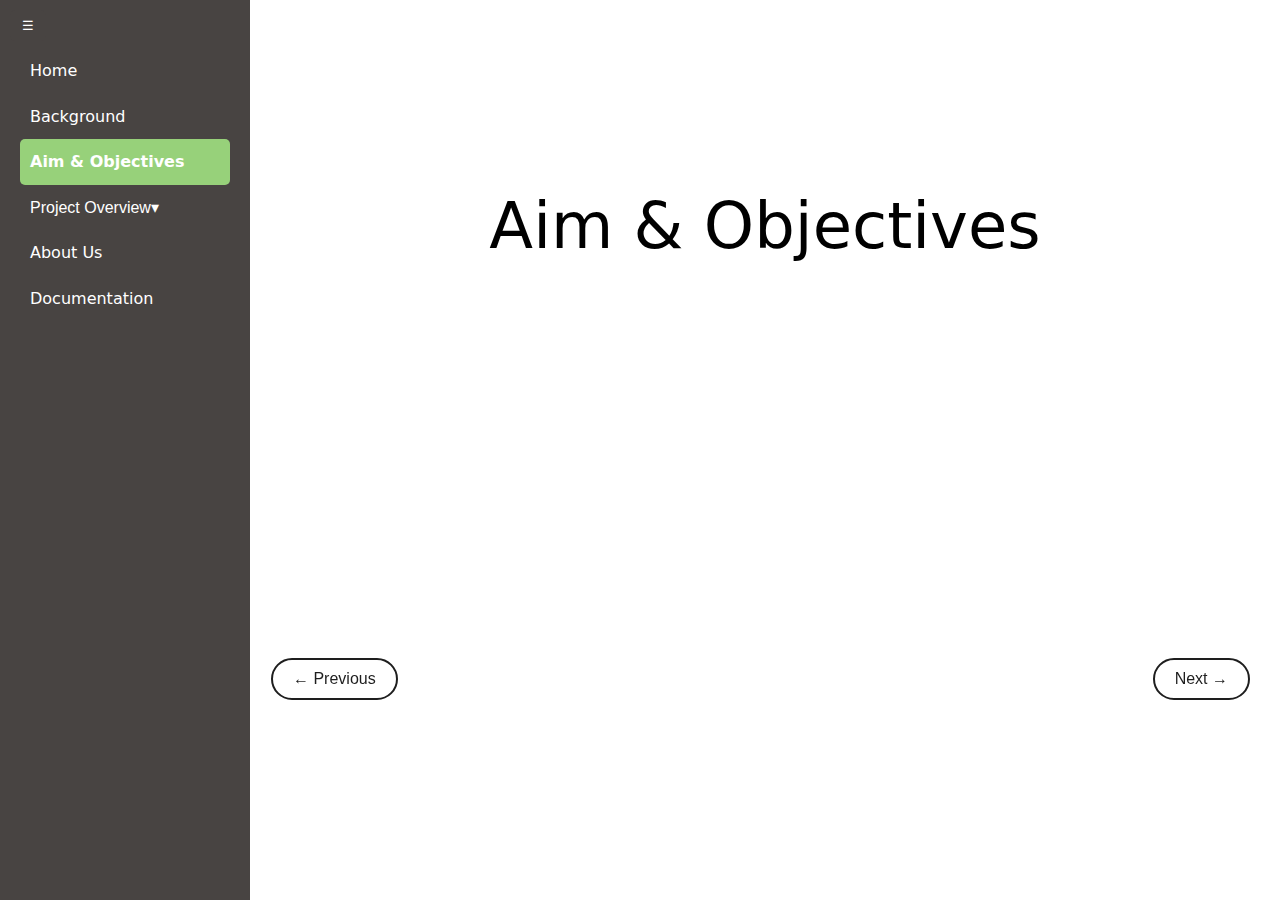
==== aims.html @ f9e7b5ae "Add files via upload" ====
<!DOCTYPE html>
<html lang="en">

<head>
    <meta charset="UTF-8" />
    <meta name="description" content="Data Visualisation Exercise 8.2" />
    <meta name="keywords" content="HTML, CSS, JS, D3" />
    <meta name="author" content="Tan Chai Ching" />

    <title>Exercise 8.2 D3 Choropleth</title>
    <!-- Link to the external JS file -->
    <script src="https://d3js.org/d3.v6.min.js"></script>
    <script src="aims.js" defer></script> <!-- External JavaScript file -->
    <link rel="stylesheet" type="text/css" href="aims.css"> <!-- External CSS file -->
</head>
<body>
    <div class="background"></div> 
    <div class="container">
        <!-- Sidebar -->
        <div class="sidebar" id="sidebar">
            <ul>
                <li id="Home" onclick="setActive('Home'); navigateTo('Assignment.html');">Home</li>
                <li id="Background"  onclick="setActive('Background'); navigateTo('background.html');">Background</li>
                <li id="Aim & Objectives" class="active" onclick="setActive('Aim & Objectives'); navigateTo('aims.html');">Aim & Objectives</li>
                <li id="ict" class="dropdown">
                    <button  onclick="toggleDropdown('dropdown-menu')">
                        Project Overview▾
                    </button>
                    <ul id="dropdown-menu" class="dropdown-menu hidden">
                        <li id="Visualisation 1" onclick="setActive('Visualisation 1'); navigateTo('dataset1.html');">
                            Visualisation 1
                        </li>
                        <li id="Visualisation 2" onclick="setActive('Visualisation 2'); navigateTo('2.1.html');">
                            Visualisation 2
                        </li>
                        <li id="Visualisation 3" onclick="setActive('Visualisation 3'); navigateTo('3.1.html');">
                            Visualisation 3
                        </li>
                    </ul>
                </li>
                <li id="About Us"  onclick="setActive('About Us'); navigateTo('about.html');">About Us</li>
                <li id="Documentation" onclick="setActive('Documentation'); navigateTo('documentation.html');">Documentation</li>
            </ul>
            
        </div>

        <!-- Open Sidebar Button -->
        <button class="open-btn" onclick="toggleSidebar()">☰</button>

            <!-- Content -->
            <div class="content">
        
                <div class="about-section">
                    <p class="title">Aim & Objectives</p>
                    <p>Some text about who we are and what we do.</p>
                    <p>Resize the browser window to see that this page is responsive by the way.</p>
                </div>
              

               
                <button  class="previous-btn" onclick="setActive('Aim & Objectives'); navigateTo('background.html');"><span>← Previous</span></button>
                <button  class="next-btn" onclick="setActive('Aim & Objectives'); navigateTo('dataset1.html');"><span>Next →</span></button>

                <!-- Footer -->
                <div class="footer">@COS30045 Data Visualisation Project</div>
                <div class="footer-right">By Jonathan & Chai Ching & Emelee</div>
            </div>
    </div>
    
</body>
</html>
---- aims.css ----
/* Sidebar Styling */
.sidebar {
  width: 250px; /* Fixed width */
  background-color: #484442;
  color: white;
  padding: 20px;
  box-sizing: border-box;
  transition: transform 0.5s ease; /* Smooth toggle effect */
  flex-shrink: 0;
  position: fixed;
  top: 0;
  left: 0;
  height: 100%;
  z-index: 1000;
}

.background {
    content: ""; /* Empty content for the pseudo-element */
    position: fixed; /* Positioned relative to the body */
    width: 100%;
    height: 130vh;
    background-image: url('profile/Malaysia.jpg'); /* Replace with your image file path */
    background-position: center; /* Center the image */
    background-size: cover; /* Ensure the image covers the viewport */
    background-repeat: no-repeat; /* Prevent repeating the image */
    filter: blur(3px); /* Apply blur effect */
    z-index: -1; /* Place behind all content */
}

.sidebar.hidden {
  transform: translateX(-100%); /* Hide the sidebar */
}


.sidebar.hidden {
  transform: translateX(-100%); /* Hide the sidebar */
}



.sidebar ul {
  list-style-type: none;
  padding: 0;
  margin: 28px 0 0; /* Add margin-top to move items down */
}

.sidebar ul li {
  padding: 10px;
  cursor: pointer;
  transition: background-color 0.3s, padding-left 0.3s;
  font-size: 1.0em;
  border-radius: 5px;
}

.sidebar ul li:hover {
  background-color: #d9573f; /* Slightly darker coral */
  padding-left: 10px;
}

.sidebar ul .active {
  background-color: #97d17a; /* Green for active item */
  color: white;
  font-weight: bold;
}


/* Dropdown Menu Styling */
.dropdown-menu {
  list-style-type: none;
  margin: 10px 0 0;
  padding: 10px;
  background-color: #e06d52;
  border-radius: 5px;
  display: none; /* Hidden by default */
}

.dropdown-menu li {
  padding: 8px;
  color: white;
}

.dropdown-menu li:hover {
  background-color: #c74d39;
}

/* Show dropdown when active */
.dropdown-menu.show {
  display: block;
}


/* Style dropdown buttons to match sidebar items */
.dropdown-menu button {
  background: none;
  border: none;
  text-align: left;
  color: white;
  font-size: 1em;
  padding: 8px;
  width: 100%;
  cursor: pointer;
  transition: background-color 0.3s, padding-left 0.3s;
  border-radius: 5px;
}

/* Hover effect for dropdown buttons */
.dropdown-menu button:hover {
  background-color: #c74d39; /* Match the hover color of the dropdown */
  padding-left: 10px; /* Slight indent on hover */
}

/* Style active dropdown item */
.dropdown-menu .active {
  background-color: #97d17a; /* Match active green color */
  color: white;
  font-weight: bold;
}

/* Style for the dropdown button to look like the sidebar items */
.sidebar ul li.dropdown button {
  background-color: transparent; /* Remove button background */
  border: none; /* Remove button border */
  color: white; /* Match the text color of the sidebar */
  font-size: 1.0em;
  text-align: left;
  padding: 0px;
  width: 100%; /* Full width to match the sidebar */
  cursor: pointer; /* Pointer cursor on hover */
  transition: background-color 0.3s, padding-left 0.3s; /* Smooth hover effect */
  border-radius: 5px; /* Match rounded corners */
}
/* Hidden state */
.hidden {
  display: none;
}

/* Open/Close Button */
.open-btn {
  position: fixed;
  top: 10px;
  left: 10px;
  background-color: #484442;
  color: white;
  border: none;
  font-size: 0.8em;
  padding: 8px 12px;
  border-radius: 5px;
  cursor: pointer;
  z-index: 1100;
}

.open-btn.hidden {
  display: none; /* Hide the open button when the sidebar is visible */
}

/* Content Area */
.content {
  flex-grow: 1;
  padding: 20px;
  margin-left: 250px; /* Adjust based on sidebar width */
  transition: margin-left 0.3s ease; /* Smooth transition */
}

.sidebar.hidden + .content {
  margin-left: 0; /* Adjust when sidebar is hidden */
}


body {
    font-family: system-ui;
    color: #1a1a1a; /* Slightly dark gray for text */
    line-height: 1.6; /* Adjust line height for readability */
    margin: 0;
    padding: 0;
}

.title {
    font-size: 4rem;
    margin-bottom: -20px;
    color: #000000; /* White color */
    text-shadow: -1px -1px 0 #ffffff, /* Top-left shadow */
                 1px -1px 0#ffffff,  /* Top-right shadow */
                 -1px 1px 0 #ffffff,  /* Bottom-left shadow */
                 1px 1px 0 #ffffff;   /* Bottom-right shadow */
}

/* About Section Styling (Keep Size Same as Before) */
.about-section {
    text-align: center; /* 居中对齐文字 */
    color: #ffffff; /* 文字颜色 */
    margin: 50px; /* 左右居中 */
    padding: 40px 20px; /* 内边距，上下增加空白 */
    display: flex; /* 使用 flexbox 居中内容 */
    flex-direction: column; /* 垂直方向排列内容 */
    justify-content: center; /* 垂直居中 */
    align-items: center; /* 水平居中 */
  }

.container {
  padding: 1px; /* 减少内部容器的间距 */
}

.container::after, .row::after {
  content: "";
  clear: both;
  display: table;
}


@media screen and (max-width: 650px) {
  .column {
    width: 100%;
  }
}

/* Footer Styling */
.footer {
  width: 100%;
  text-align: left;
  position: fixed; /* Always at the bottom of the viewport */
  bottom: 0;
  background-color: transparent; /* No background color */
  color: #ffffff; /* Light grey color for the text */
  font-size: 0.7em;
  padding: 10px 0;
  z-index: 1100; /* Ensure it stays above other elements */
}

/* Footer Styling */
.footer-right {
  width: 100%;
  text-align: right; /* Align text to the right */
  position: fixed; /* Fix the footer at the bottom-right corner */
  bottom: 0;/* Offset from the bottom edge */
  right: 10px; /* Offset from the right edge */
  background-color: transparent; /* No background color */
  color: #ffffff; /* Light grey text color */
  font-size: 0.7em; /* Slightly smaller text size */
  padding: 10px 0;
  z-index: 1100; /* Ensure it stays on top of other elements */
  
}



.previous-btn:hover {
    background-color: #c74d39; /* Green */
    color: white;
  }

  .previous-btn {
    font-size: 1rem;
    padding: 10px 20px;
    background-color: white;
    border: 2px solid #1e1e1e;
    border-radius: 25px;
    cursor: pointer;
    color: #1e1e1e;
    margin-top: 195px; 
  }

.next-btn:hover {
    background-color: #97d17a; /* Green */
    color: white;
  }

.next-btn {
    font-size: 1rem;
    padding: 10px 20px;
    background-color: white;
    border: 2px solid #1e1e1e;
    border-radius: 25px;
    cursor: pointer;
    color: #1e1e1e;
    right: 30px;
    position: absolute;
    margin-top: 195px; 
}
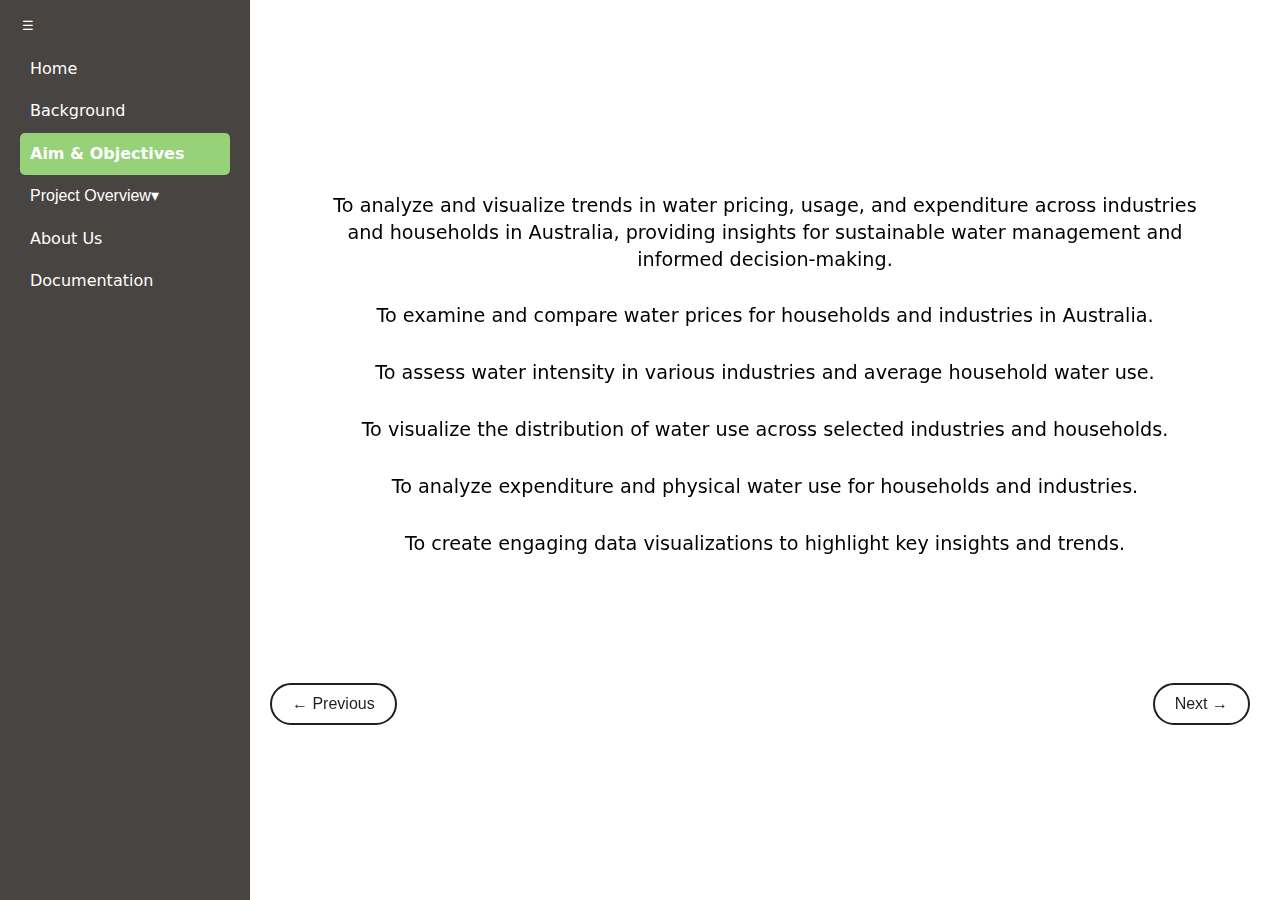
==== commit ea47365c: "Add files via upload" ====
--- a/aims.html
+++ b/aims.html
@@ -7,7 +7,7 @@
     <meta name="keywords" content="HTML, CSS, JS, D3" />
     <meta name="author" content="Tan Chai Ching" />
 
-    <title>Exercise 8.2 D3 Choropleth</title>
+    <title>Data Visualisation Project</title>
     <!-- Link to the external JS file -->
     <script src="https://d3js.org/d3.v6.min.js"></script>
     <script src="aims.js" defer></script> <!-- External JavaScript file -->
@@ -19,7 +19,7 @@
         <!-- Sidebar -->
         <div class="sidebar" id="sidebar">
             <ul>
-                <li id="Home" onclick="setActive('Home'); navigateTo('Assignment.html');">Home</li>
+                <li id="Home" onclick="setActive('Home'); navigateTo('index.html');">Home</li>
                 <li id="Background"  onclick="setActive('Background'); navigateTo('background.html');">Background</li>
                 <li id="Aim & Objectives" class="active" onclick="setActive('Aim & Objectives'); navigateTo('aims.html');">Aim & Objectives</li>
                 <li id="ict" class="dropdown">
@@ -30,11 +30,14 @@
                         <li id="Visualisation 1" onclick="setActive('Visualisation 1'); navigateTo('dataset1.html');">
                             Visualisation 1
                         </li>
-                        <li id="Visualisation 2" onclick="setActive('Visualisation 2'); navigateTo('2.1.html');">
+                        <li id="Visualisation 2" onclick="setActive('Visualisation 2'); navigateTo('dataset2.1.html');">
                             Visualisation 2
                         </li>
-                        <li id="Visualisation 3" onclick="setActive('Visualisation 3'); navigateTo('3.1.html');">
+                        <li id="Visualisation 3" onclick="setActive('Visualisation 3'); navigateTo('dataset2.2.html');">
                             Visualisation 3
+                        </li>
+                        <li id="Visualisation 4" onclick="setActive('Visualisation 4'); navigateTo('dataset2.3.html');">
+                            Visualisation 4
                         </li>
                     </ul>
                 </li>
@@ -52,12 +55,14 @@
         
                 <div class="about-section">
                     <p class="title">Aim & Objectives</p>
-                    <p>Some text about who we are and what we do.</p>
-                    <p>Resize the browser window to see that this page is responsive by the way.</p>
+                    <p>To analyze and visualize trends in water pricing, usage, and expenditure across industries and households in Australia, providing insights for sustainable water management and informed decision-making.</p>
+                    <p>To examine and compare water prices for households and industries in Australia.</p>
+                    <p>To assess water intensity in various industries and average household water use.</p>
+                    <p>To visualize the distribution of water use across selected industries and households.</p>
+                    <p>To analyze expenditure and physical water use for households and industries.</p>
+                    <p>To create engaging data visualizations to highlight key insights and trends.</p>
                 </div>
               
-
-               
                 <button  class="previous-btn" onclick="setActive('Aim & Objectives'); navigateTo('background.html');"><span>← Previous</span></button>
                 <button  class="next-btn" onclick="setActive('Aim & Objectives'); navigateTo('dataset1.html');"><span>Next →</span></button>
 
--- a/aims.css
+++ b/aims.css
@@ -18,12 +18,12 @@
     content: ""; /* Empty content for the pseudo-element */
     position: fixed; /* Positioned relative to the body */
     width: 100%;
-    height: 130vh;
-    background-image: url('profile/Malaysia.jpg'); /* Replace with your image file path */
+    height: 100vh;
+    background-image: url('profile/Australia2.jpg'); /* Replace with your image file path */
     background-position: center; /* Center the image */
     background-size: cover; /* Ensure the image covers the viewport */
     background-repeat: no-repeat; /* Prevent repeating the image */
-    filter: blur(3px); /* Apply blur effect */
+    filter: blur(10px); /* Apply blur effect */
     z-index: -1; /* Place behind all content */
 }
 
@@ -35,8 +35,6 @@
 .sidebar.hidden {
   transform: translateX(-100%); /* Hide the sidebar */
 }
-
-
 
 .sidebar ul {
   list-style-type: none;
@@ -169,42 +167,36 @@
 body {
     font-family: system-ui;
     color: #1a1a1a; /* Slightly dark gray for text */
-    line-height: 1.6; /* Adjust line height for readability */
+    line-height: 1.4; /* Adjust line height for readability */
     margin: 0;
     padding: 0;
 }
 
 .title {
     font-size: 4rem;
-    margin-bottom: -20px;
-    color: #000000; /* White color */
-    text-shadow: -1px -1px 0 #ffffff, /* Top-left shadow */
-                 1px -1px 0#ffffff,  /* Top-right shadow */
-                 -1px 1px 0 #ffffff,  /* Bottom-left shadow */
-                 1px 1px 0 #ffffff;   /* Bottom-right shadow */
+    margin-bottom: 10px;
+    color: #ffffff; /* White color */
+    font-family: system-ui;
 }
 
 /* About Section Styling (Keep Size Same as Before) */
 .about-section {
     text-align: center; /* 居中对齐文字 */
-    color: #ffffff; /* 文字颜色 */
-    margin: 50px; /* 左右居中 */
-    padding: 40px 20px; /* 内边距，上下增加空白 */
-    display: flex; /* 使用 flexbox 居中内容 */
+    color: #1a1a1a; /* 文字颜色 */
+    margin: 50px; /* 左右居中 */   
+     margin-bottom: -100px;
     flex-direction: column; /* 垂直方向排列内容 */
     justify-content: center; /* 垂直居中 */
     align-items: center; /* 水平居中 */
   }
 
-.container {
-  padding: 1px; /* 减少内部容器的间距 */
-}
-
-.container::after, .row::after {
-  content: "";
-  clear: both;
-  display: table;
-}
+  p{
+    font-family: system-ui;
+    color: #000000; /* 文字颜色 */
+    font-size:larger;
+    margin-bottom: 30px;
+  }
+
 
 
 @media screen and (max-width: 650px) {
@@ -242,7 +234,6 @@
 }
 
 
-
 .previous-btn:hover {
     background-color: #c74d39; /* Green */
     color: white;
